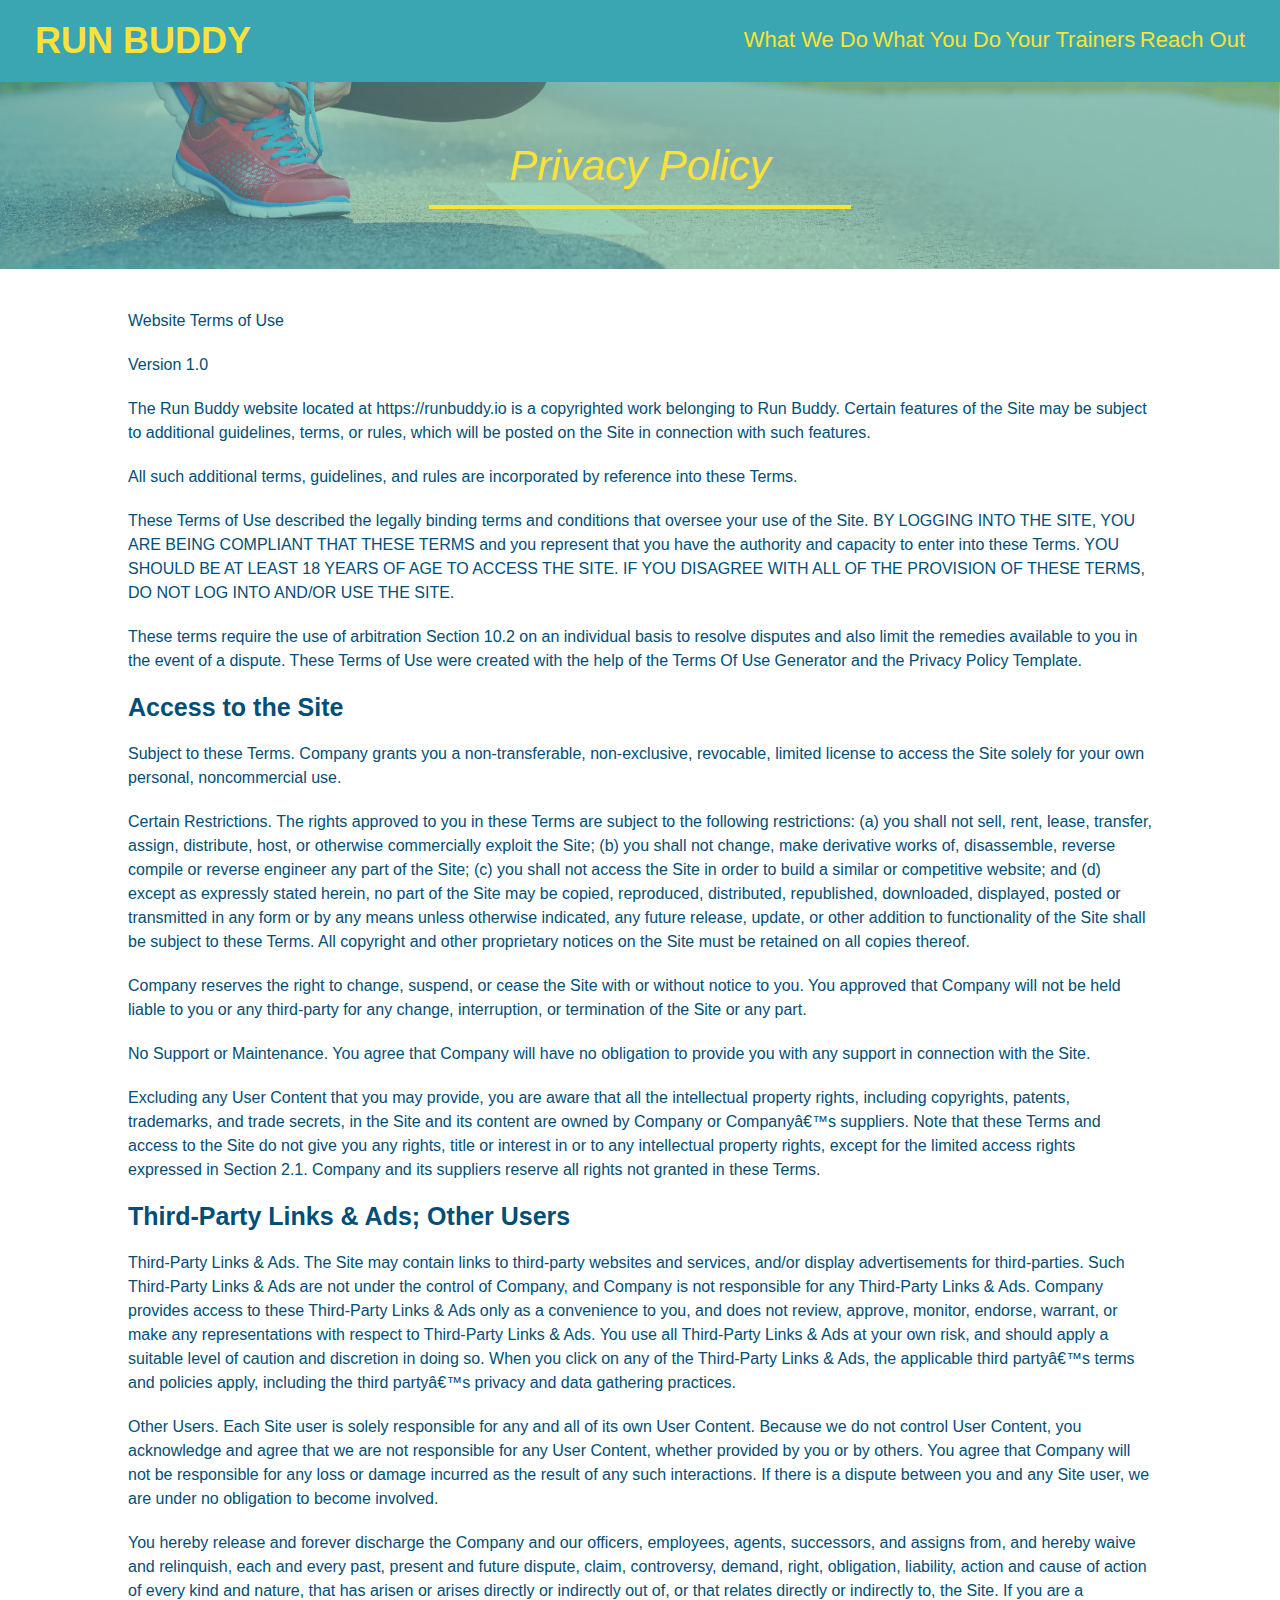
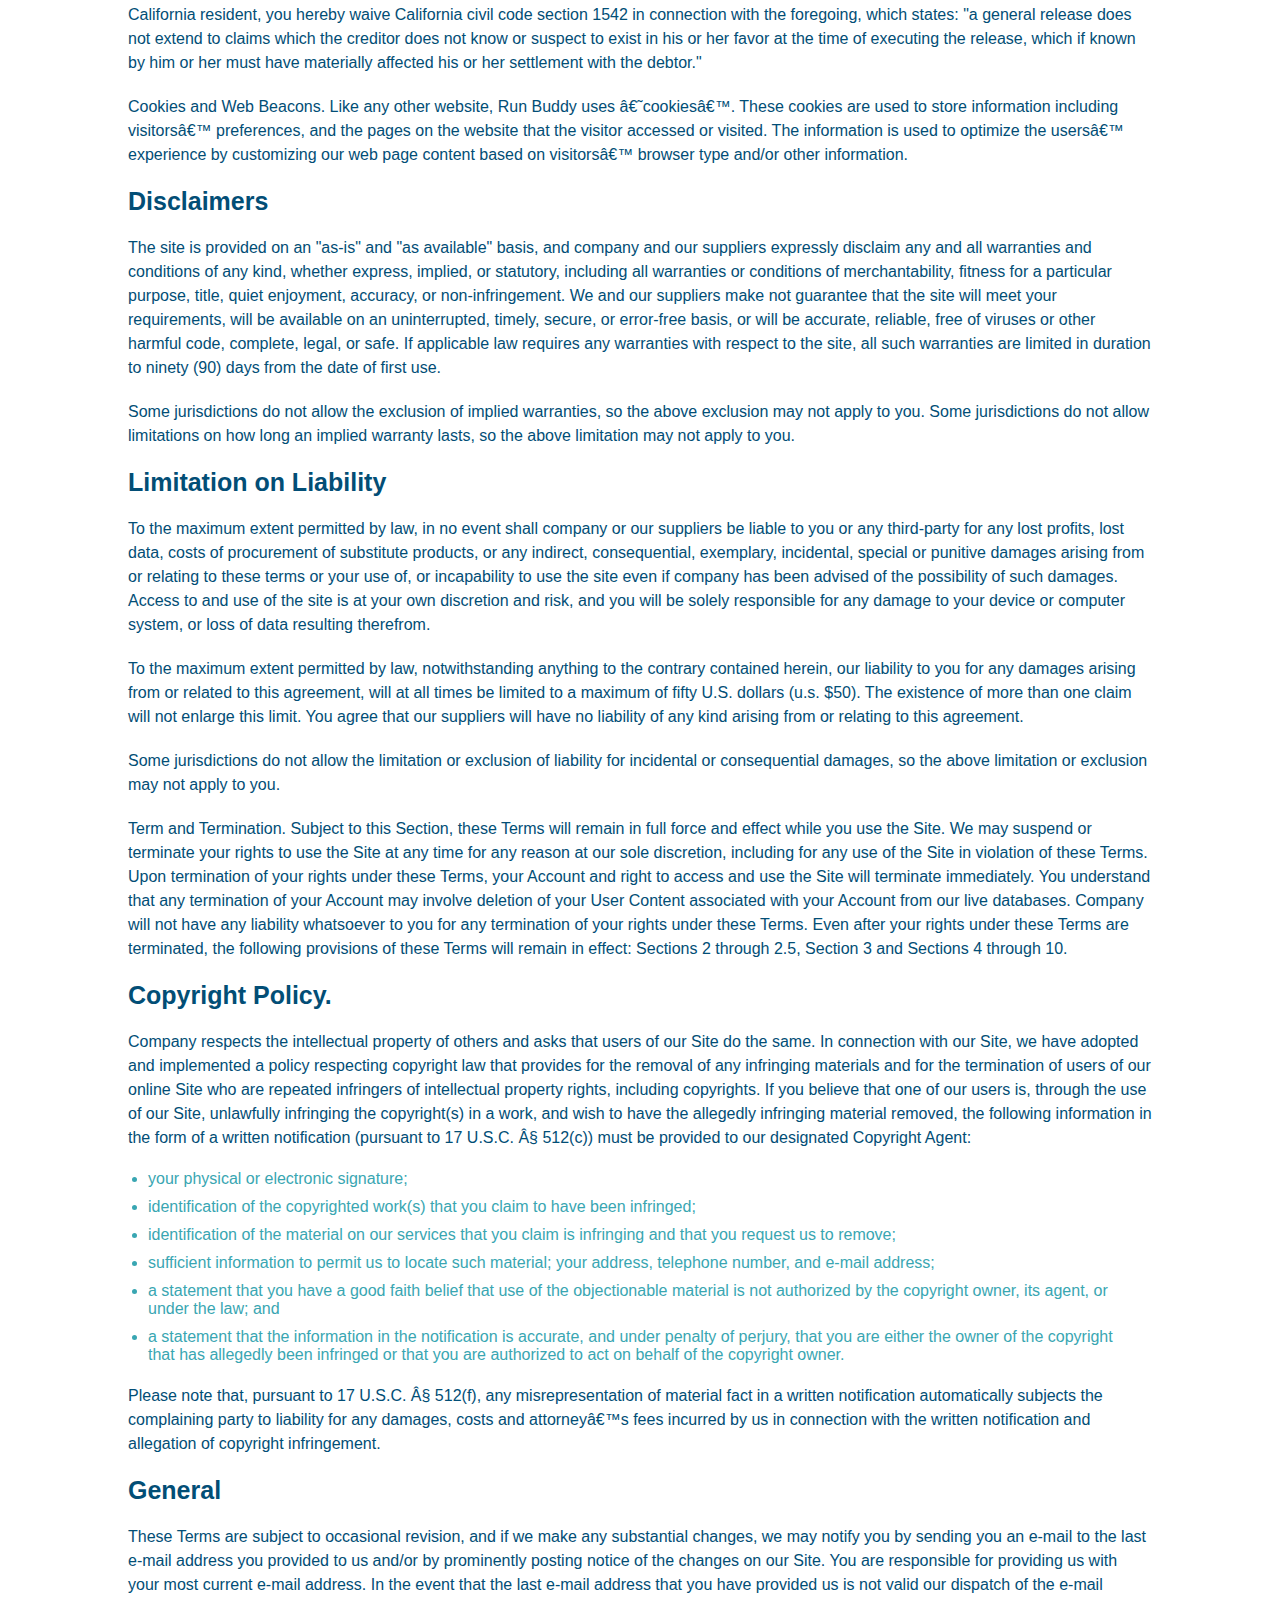
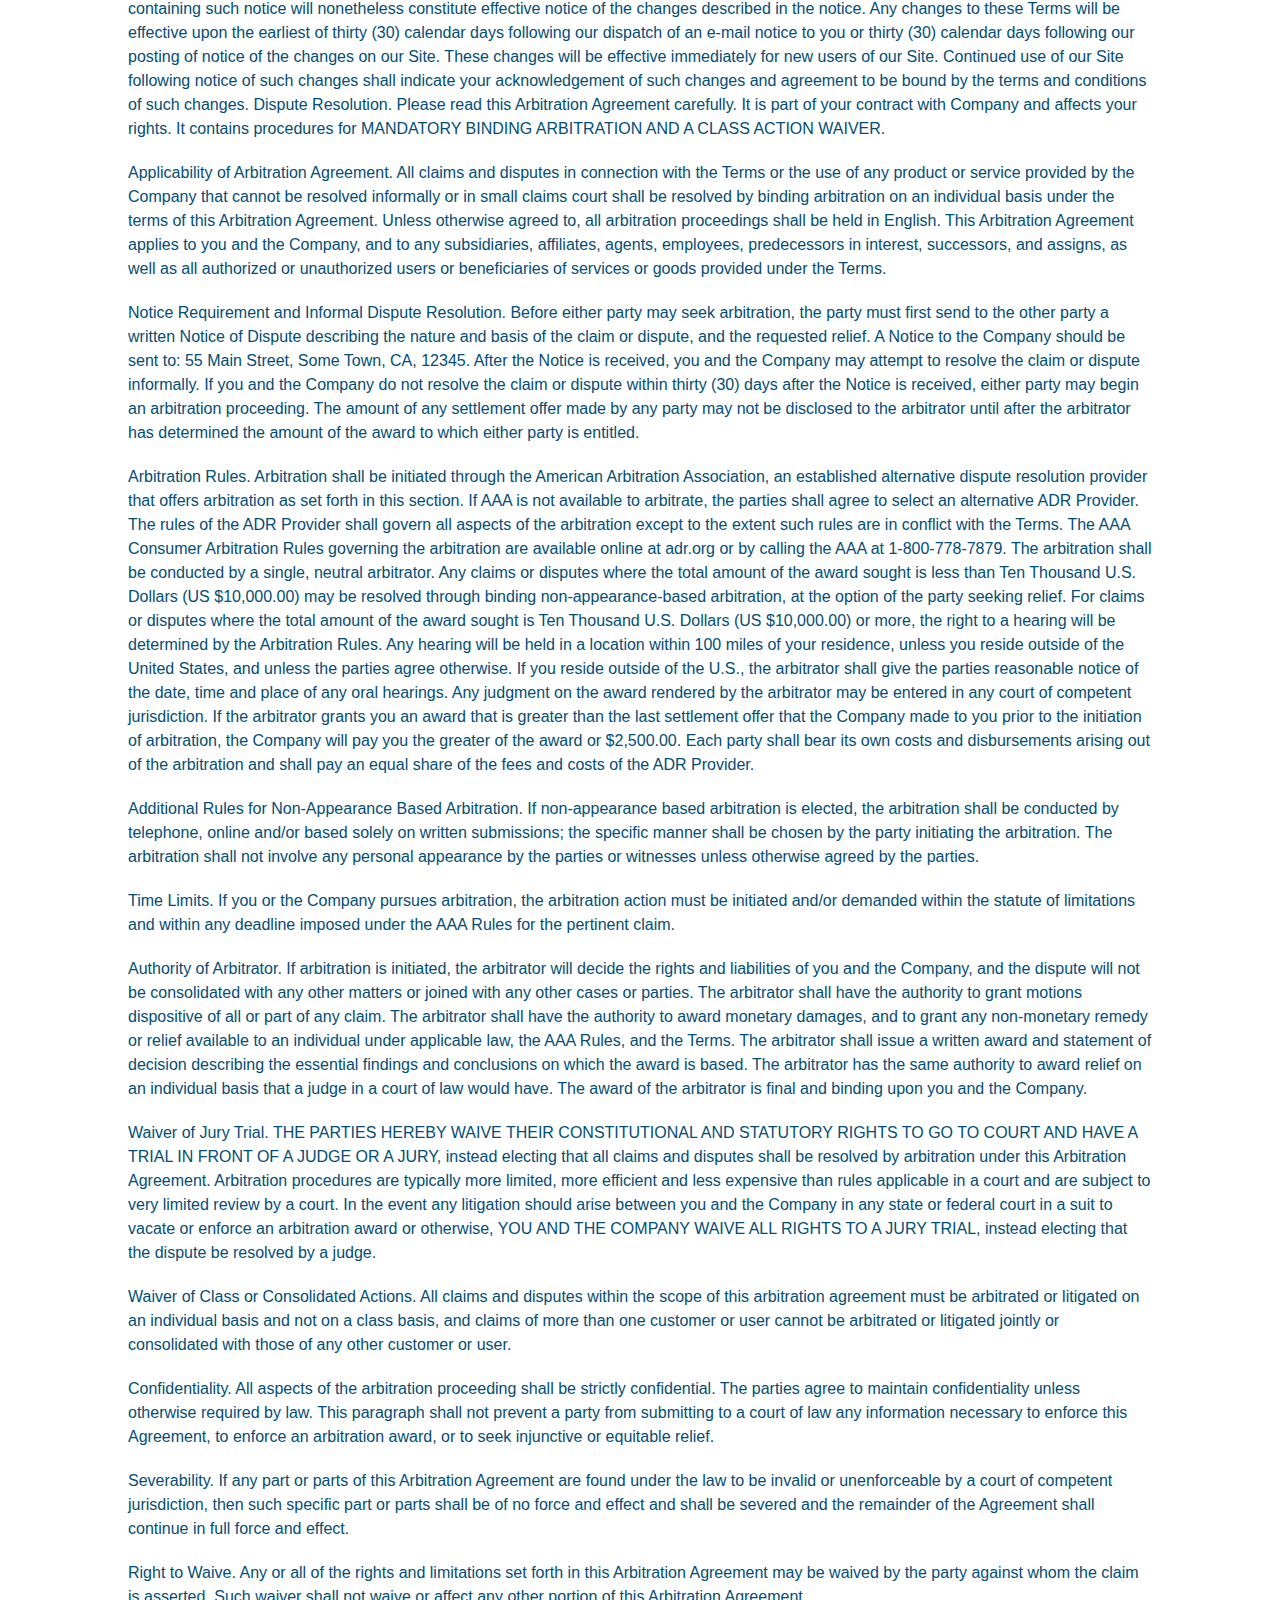
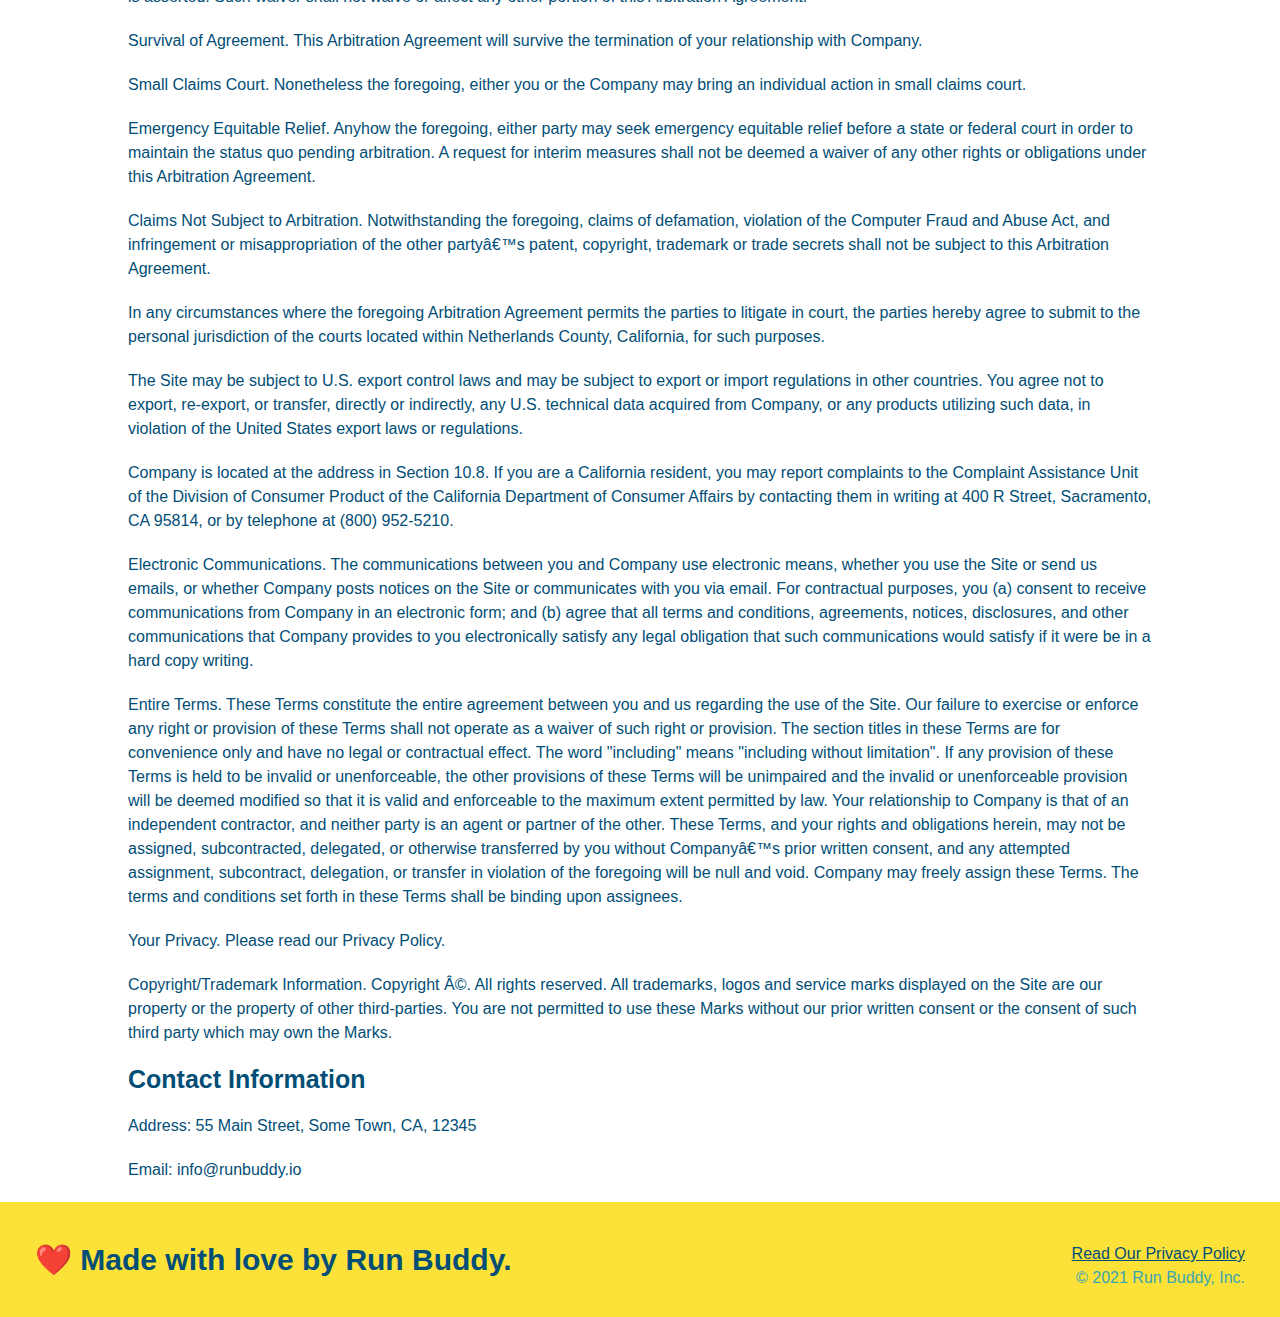
==== privacy-policy.html @ 9ab671fe "privacy policy" ====
<!DOCTYPE html>
<html lang="en">
    <head>
        <link rel="stylesheet" href=" ./assets/css/style.css" />
        <link rel="stylesheet" href=" ./assets/css/secondary-styles.css" />
        <meta charset="UTF-8" />
        <title>Privacy Policy - Run Buddy</title>
    </head>
    <body>
        <header>
<!-- Do this to all of the <a> elements in privacy-policy.html -->

            <h1>
                <a href="/">RUN BUDDY</a>
             </h1>
            <nav>
                <!-- Unordered list element -->  
                <ul>
                 <!-- List item element-->
                 <li>
                 <!-- Anchor element-->
                     <a href= "#what-we-do">What We Do</a>
                 </li>
                 <li>
                     <a href="#what-you-do">What You Do</a>
                 </li>
                 <li>
                     <a href="#your-trainers">Your Trainers</a>
                 </li>
                  <li>
                      <a href="#reach-out">Reach Out</a>
                  </li>   
              </ul>
 
            </nav>
        </header>
        <section class="hero">

            <h2 class="page-title">
                Privacy Policy
            </h2>
        </section>

        <article class="secondary-content">

      <p>
        Website Terms of Use
      </p>

      <p>
        Version 1.0
      </p>

      <p>
        The Run Buddy website located at https://runbuddy.io is a copyrighted work belonging to Run Buddy. Certain
        features of the Site may be subject to additional guidelines, terms, or rules, which will be posted on the Site
        in connection with such features.
      </p>

      <p>
        All such additional terms, guidelines, and rules are incorporated by reference into these Terms.
      </p>

      <p>
        These Terms of Use described the legally binding terms and conditions that oversee your use of the Site. BY
        LOGGING INTO THE SITE, YOU ARE BEING COMPLIANT THAT THESE TERMS and you represent that you have the authority
        and capacity to enter into these Terms. YOU SHOULD BE AT LEAST 18 YEARS OF AGE TO ACCESS THE SITE. IF YOU
        DISAGREE WITH ALL OF THE PROVISION OF THESE TERMS, DO NOT LOG INTO AND/OR USE THE SITE.
      </p>

      <p>
        These terms require the use of arbitration Section 10.2 on an individual basis to resolve disputes and also
        limit the remedies available to you in the event of a dispute. These Terms of Use were created with the help of
        the Terms Of Use Generator and the Privacy Policy Template.
      </p>

      <h3>
        Access to the Site
      </h3>

      <p>
        Subject to these Terms. Company grants you a non-transferable, non-exclusive, revocable, limited license to
        access the Site solely for your own personal, noncommercial use.
      </p>

      <p>
        Certain Restrictions. The rights approved to you in these Terms are subject to the following restrictions: (a)
        you shall not sell, rent, lease, transfer, assign, distribute, host, or otherwise commercially exploit the Site;
        (b) you shall not change, make derivative works of, disassemble, reverse compile or reverse engineer any part of
        the Site; (c) you shall not access the Site in order to build a similar or competitive website; and (d) except
        as expressly stated herein, no part of the Site may be copied, reproduced, distributed, republished, downloaded,
        displayed, posted or transmitted in any form or by any means unless otherwise indicated, any future release,
        update, or other addition to functionality of the Site shall be subject to these Terms. All copyright and other
        proprietary notices on the Site must be retained on all copies thereof.
      </p>

      <p>
        Company reserves the right to change, suspend, or cease the Site with or without notice to you. You approved
        that Company will not be held liable to you or any third-party for any change, interruption, or termination of
        the Site or any part.
      </p>

      <p>
        No Support or Maintenance. You agree that Company will have no obligation to provide you with any support in
        connection with the Site.
      </p>

      <p>
        Excluding any User Content that you may provide, you are aware that all the intellectual property rights,
        including copyrights, patents, trademarks, and trade secrets, in the Site and its content are owned by Company
        or Companyâ€™s suppliers. Note that these Terms and access to the Site do not give you any rights, title or
        interest in or to any intellectual property rights, except for the limited access rights expressed in Section
        2.1. Company and its suppliers reserve all rights not granted in these Terms.
      </p>

      <h3>
        Third-Party Links & Ads; Other Users
      </h3>

      <p>
        Third-Party Links & Ads. The Site may contain links to third-party websites and services, and/or display
        advertisements for third-parties. Such Third-Party Links & Ads are not under the control of Company, and Company
        is not responsible for any Third-Party Links & Ads. Company provides access to these Third-Party Links & Ads
        only as a convenience to you, and does not review, approve, monitor, endorse, warrant, or make any
        representations with respect to Third-Party Links & Ads. You use all Third-Party Links & Ads at your own risk,
        and should apply a suitable level of caution and discretion in doing so. When you click on any of the
        Third-Party Links & Ads, the applicable third partyâ€™s terms and policies apply, including the third partyâ€™s
        privacy and data gathering practices.
      </p>

      <p>
        Other Users. Each Site user is solely responsible for any and all of its own User Content. Because we do not
        control User Content, you acknowledge and agree that we are not responsible for any User Content, whether
        provided by you or by others. You agree that Company will not be responsible for any loss or damage incurred as
        the result of any such interactions. If there is a dispute between you and any Site user, we are under no
        obligation to become involved.
      </p>

      <p>
        You hereby release and forever discharge the Company and our officers, employees, agents, successors, and
        assigns from, and hereby waive and relinquish, each and every past, present and future dispute, claim,
        controversy, demand, right, obligation, liability, action and cause of action of every kind and nature, that has
        arisen or arises directly or indirectly out of, or that relates directly or indirectly to, the Site. If you are
        a California resident, you hereby waive California civil code section 1542 in connection with the foregoing,
        which states: "a general release does not extend to claims which the creditor does not know or suspect to exist
        in his or her favor at the time of executing the release, which if known by him or her must have materially
        affected his or her settlement with the debtor."
      </p>

      <p>
        Cookies and Web Beacons. Like any other website, Run Buddy uses â€˜cookiesâ€™. These cookies are used to store
        information including visitorsâ€™ preferences, and the pages on the website that the visitor accessed or visited.
        The information is used to optimize the usersâ€™ experience by customizing our web page content based on visitorsâ€™
        browser type and/or other information.
      </p>

      <h3>
        Disclaimers
      </h3>

      <p>
        The site is provided on an "as-is" and "as available" basis, and company and our suppliers expressly disclaim
        any and all warranties and conditions of any kind, whether express, implied, or statutory, including all
        warranties or conditions of merchantability, fitness for a particular purpose, title, quiet enjoyment, accuracy,
        or non-infringement. We and our suppliers make not guarantee that the site will meet your requirements, will be
        available on an uninterrupted, timely, secure, or error-free basis, or will be accurate, reliable, free of
        viruses or other harmful code, complete, legal, or safe. If applicable law requires any warranties with respect
        to the site, all such warranties are limited in duration to ninety (90) days from the date of first use.
      </p>

      <p>
        Some jurisdictions do not allow the exclusion of implied warranties, so the above exclusion may not apply to
        you. Some jurisdictions do not allow limitations on how long an implied warranty lasts, so the above limitation
        may not apply to you.
      </p>

      <h3>
        Limitation on Liability
      </h3>

      <p>
        To the maximum extent permitted by law, in no event shall company or our suppliers be liable to you or any
        third-party for any lost profits, lost data, costs of procurement of substitute products, or any indirect,
        consequential, exemplary, incidental, special or punitive damages arising from or relating to these terms or
        your use of, or incapability to use the site even if company has been advised of the possibility of such
        damages. Access to and use of the site is at your own discretion and risk, and you will be solely responsible
        for any damage to your device or computer system, or loss of data resulting therefrom.
      </p>

      <p>
        To the maximum extent permitted by law, notwithstanding anything to the contrary contained herein, our liability
        to you for any damages arising from or related to this agreement, will at all times be limited to a maximum of
        fifty U.S. dollars (u.s. $50). The existence of more than one claim will not enlarge this limit. You agree that
        our suppliers will have no liability of any kind arising from or relating to this agreement.
      </p>

      <p>
        Some jurisdictions do not allow the limitation or exclusion of liability for incidental or consequential
        damages, so the above limitation or exclusion may not apply to you.
      </p>

      <p>
        Term and Termination. Subject to this Section, these Terms will remain in full force and effect while you use
        the Site. We may suspend or terminate your rights to use the Site at any time for any reason at our sole
        discretion, including for any use of the Site in violation of these Terms. Upon termination of your rights under
        these Terms, your Account and right to access and use the Site will terminate immediately. You understand that
        any termination of your Account may involve deletion of your User Content associated with your Account from our
        live databases. Company will not have any liability whatsoever to you for any termination of your rights under
        these Terms. Even after your rights under these Terms are terminated, the following provisions of these Terms
        will remain in effect: Sections 2 through 2.5, Section 3 and Sections 4 through 10.
      </p>

      <h3>
        Copyright Policy.
      </h3>

      <p>
        Company respects the intellectual property of others and asks that users of our Site do the same. In connection
        with our Site, we have adopted and implemented a policy respecting copyright law that provides for the removal
        of any infringing materials and for the termination of users of our online Site who are repeated infringers of
        intellectual property rights, including copyrights. If you believe that one of our users is, through the use of
        our Site, unlawfully infringing the copyright(s) in a work, and wish to have the allegedly infringing material
        removed, the following information in the form of a written notification (pursuant to 17 U.S.C. Â§ 512(c)) must
        be provided to our designated Copyright Agent:
      </p>

      <ul>
        <li>
          your physical or electronic signature;
        </li>
        <li>
          identification of the copyrighted work(s) that you claim to have been infringed;
        </li>
        <li>
          identification of the material on our services that you claim is infringing and that you request us to remove;
        </li>
        <li>
          sufficient information to permit us to locate such material; your address, telephone number, and e-mail
          address;
        </li>
        <li>
          a statement that you have a good faith belief that use of the objectionable material is not authorized by the
          copyright owner, its agent, or under the law; and
        </li>
        <li>
          a statement that the information in the notification is accurate, and under penalty of perjury, that you are
          either the owner of the copyright that has allegedly been infringed or that you are authorized to act on
          behalf of the copyright owner.
        </li>
      </ul>

      <p>
        Please note that, pursuant to 17 U.S.C. Â§ 512(f), any misrepresentation of material fact in a written
        notification automatically subjects the complaining party to liability for any damages, costs and attorneyâ€™s
        fees incurred by us in connection with the written notification and allegation of copyright infringement.
      </p>

      <h3>
        General
      </h3>

      <p>
        These Terms are subject to occasional revision, and if we make any substantial changes, we may notify you by
        sending you an e-mail to the last e-mail address you provided to us and/or by prominently posting notice of the
        changes on our Site. You are responsible for providing us with your most current e-mail address. In the event
        that the last e-mail address that you have provided us is not valid our dispatch of the e-mail containing such
        notice will nonetheless constitute effective notice of the changes described in the notice. Any changes to these
        Terms will be effective upon the earliest of thirty (30) calendar days following our dispatch of an e-mail
        notice to you or thirty (30) calendar days following our posting of notice of the changes on our Site. These
        changes will be effective immediately for new users of our Site. Continued use of our Site following notice of
        such changes shall indicate your acknowledgement of such changes and agreement to be bound by the terms and
        conditions of such changes. Dispute Resolution. Please read this Arbitration Agreement carefully. It is part of
        your contract with Company and affects your rights. It contains procedures for MANDATORY BINDING ARBITRATION AND
        A CLASS ACTION WAIVER.
      </p>

      <p>
        Applicability of Arbitration Agreement. All claims and disputes in connection with the Terms or the use of any
        product or service provided by the Company that cannot be resolved informally or in small claims court shall be
        resolved by binding arbitration on an individual basis under the terms of this Arbitration Agreement. Unless
        otherwise agreed to, all arbitration proceedings shall be held in English. This Arbitration Agreement applies to
        you and the Company, and to any subsidiaries, affiliates, agents, employees, predecessors in interest,
        successors, and assigns, as well as all authorized or unauthorized users or beneficiaries of services or goods
        provided under the Terms.
      </p>

      <p>
        Notice Requirement and Informal Dispute Resolution. Before either party may seek arbitration, the party must
        first send to the other party a written Notice of Dispute describing the nature and basis of the claim or
        dispute, and the requested relief. A Notice to the Company should be sent to: 55 Main Street, Some Town, CA,
        12345. After the Notice is received, you and the Company may attempt to resolve the claim or dispute informally.
        If you and the Company do not resolve the claim or dispute within thirty (30) days after the Notice is received,
        either party may begin an arbitration proceeding. The amount of any settlement offer made by any party may not
        be disclosed to the arbitrator until after the arbitrator has determined the amount of the award to which either
        party is entitled.
      </p>

      <p>
        Arbitration Rules. Arbitration shall be initiated through the American Arbitration Association, an established
        alternative dispute resolution provider that offers arbitration as set forth in this section. If AAA is not
        available to arbitrate, the parties shall agree to select an alternative ADR Provider. The rules of the ADR
        Provider shall govern all aspects of the arbitration except to the extent such rules are in conflict with the
        Terms. The AAA Consumer Arbitration Rules governing the arbitration are available online at adr.org or by
        calling the AAA at 1-800-778-7879. The arbitration shall be conducted by a single, neutral arbitrator. Any
        claims or disputes where the total amount of the award sought is less than Ten Thousand U.S. Dollars (US
        $10,000.00) may be resolved through binding non-appearance-based arbitration, at the option of the party seeking
        relief. For claims or disputes where the total amount of the award sought is Ten Thousand U.S. Dollars (US
        $10,000.00) or more, the right to a hearing will be determined by the Arbitration Rules. Any hearing will be
        held in a location within 100 miles of your residence, unless you reside outside of the United States, and
        unless the parties agree otherwise. If you reside outside of the U.S., the arbitrator shall give the parties
        reasonable notice of the date, time and place of any oral hearings. Any judgment on the award rendered by the
        arbitrator may be entered in any court of competent jurisdiction. If the arbitrator grants you an award that is
        greater than the last settlement offer that the Company made to you prior to the initiation of arbitration, the
        Company will pay you the greater of the award or $2,500.00. Each party shall bear its own costs and
        disbursements arising out of the arbitration and shall pay an equal share of the fees and costs of the ADR
        Provider.
      </p>

      <p>
        Additional Rules for Non-Appearance Based Arbitration. If non-appearance based arbitration is elected, the
        arbitration shall be conducted by telephone, online and/or based solely on written submissions; the specific
        manner shall be chosen by the party initiating the arbitration. The arbitration shall not involve any personal
        appearance by the parties or witnesses unless otherwise agreed by the parties.
      </p>

      <p>
        Time Limits. If you or the Company pursues arbitration, the arbitration action must be initiated and/or demanded
        within the statute of limitations and within any deadline imposed under the AAA Rules for the pertinent claim.
      </p>

      <p>
        Authority of Arbitrator. If arbitration is initiated, the arbitrator will decide the rights and liabilities of
        you and the Company, and the dispute will not be consolidated with any other matters or joined with any other
        cases or parties. The arbitrator shall have the authority to grant motions dispositive of all or part of any
        claim. The arbitrator shall have the authority to award monetary damages, and to grant any non-monetary remedy
        or relief available to an individual under applicable law, the AAA Rules, and the Terms. The arbitrator shall
        issue a written award and statement of decision describing the essential findings and conclusions on which the
        award is based. The arbitrator has the same authority to award relief on an individual basis that a judge in a
        court of law would have. The award of the arbitrator is final and binding upon you and the Company.
      </p>

      <p>
        Waiver of Jury Trial. THE PARTIES HEREBY WAIVE THEIR CONSTITUTIONAL AND STATUTORY RIGHTS TO GO TO COURT AND HAVE
        A TRIAL IN FRONT OF A JUDGE OR A JURY, instead electing that all claims and disputes shall be resolved by
        arbitration under this Arbitration Agreement. Arbitration procedures are typically more limited, more efficient
        and less expensive than rules applicable in a court and are subject to very limited review by a court. In the
        event any litigation should arise between you and the Company in any state or federal court in a suit to vacate
        or enforce an arbitration award or otherwise, YOU AND THE COMPANY WAIVE ALL RIGHTS TO A JURY TRIAL, instead
        electing that the dispute be resolved by a judge.
      </p>

      <p>
        Waiver of Class or Consolidated Actions. All claims and disputes within the scope of this arbitration agreement
        must be arbitrated or litigated on an individual basis and not on a class basis, and claims of more than one
        customer or user cannot be arbitrated or litigated jointly or consolidated with those of any other customer or
        user.
      </p>

      <p>
        Confidentiality. All aspects of the arbitration proceeding shall be strictly confidential. The parties agree to
        maintain confidentiality unless otherwise required by law. This paragraph shall not prevent a party from
        submitting to a court of law any information necessary to enforce this Agreement, to enforce an arbitration
        award, or to seek injunctive or equitable relief.
      </p>

      <p>
        Severability. If any part or parts of this Arbitration Agreement are found under the law to be invalid or
        unenforceable by a court of competent jurisdiction, then such specific part or parts shall be of no force and
        effect and shall be severed and the remainder of the Agreement shall continue in full force and effect.
      </p>

      <p>
        Right to Waive. Any or all of the rights and limitations set forth in this Arbitration Agreement may be waived
        by the party against whom the claim is asserted. Such waiver shall not waive or affect any other portion of this
        Arbitration Agreement.
      </p>

      <p>
        Survival of Agreement. This Arbitration Agreement will survive the termination of your relationship with
        Company.
      </p>

      <p>
        Small Claims Court. Nonetheless the foregoing, either you or the Company may bring an individual action in small
        claims court.
      </p>

      <p>
        Emergency Equitable Relief. Anyhow the foregoing, either party may seek emergency equitable relief before a
        state or federal court in order to maintain the status quo pending arbitration. A request for interim measures
        shall not be deemed a waiver of any other rights or obligations under this Arbitration Agreement.
      </p>

      <p>
        Claims Not Subject to Arbitration. Notwithstanding the foregoing, claims of defamation, violation of the
        Computer Fraud and Abuse Act, and infringement or misappropriation of the other partyâ€™s patent, copyright,
        trademark or trade secrets shall not be subject to this Arbitration Agreement.
      </p>

      <p>
        In any circumstances where the foregoing Arbitration Agreement permits the parties to litigate in court, the
        parties hereby agree to submit to the personal jurisdiction of the courts located within Netherlands County,
        California, for such purposes.
      </p>

      <p>
        The Site may be subject to U.S. export control laws and may be subject to export or import regulations in other
        countries. You agree not to export, re-export, or transfer, directly or indirectly, any U.S. technical data
        acquired from Company, or any products utilizing such data, in violation of the United States export laws or
        regulations.
      </p>

      <p>
        Company is located at the address in Section 10.8. If you are a California resident, you may report complaints
        to the Complaint Assistance Unit of the Division of Consumer Product of the California Department of Consumer
        Affairs by contacting them in writing at 400 R Street, Sacramento, CA 95814, or by telephone at (800) 952-5210.
      </p>

      <p>
        Electronic Communications. The communications between you and Company use electronic means, whether you use the
        Site or send us emails, or whether Company posts notices on the Site or communicates with you via email. For
        contractual purposes, you (a) consent to receive communications from Company in an electronic form; and (b)
        agree that all terms and conditions, agreements, notices, disclosures, and other communications that Company
        provides to you electronically satisfy any legal obligation that such communications would satisfy if it were be
        in a hard copy writing.
      </p>

      <p>
        Entire Terms. These Terms constitute the entire agreement between you and us regarding the use of the Site. Our
        failure to exercise or enforce any right or provision of these Terms shall not operate as a waiver of such right
        or provision. The section titles in these Terms are for convenience only and have no legal or contractual
        effect. The word "including" means "including without limitation". If any provision of these Terms is held to be
        invalid or unenforceable, the other provisions of these Terms will be unimpaired and the invalid or
        unenforceable provision will be deemed modified so that it is valid and enforceable to the maximum extent
        permitted by law. Your relationship to Company is that of an independent contractor, and neither party is an
        agent or partner of the other. These Terms, and your rights and obligations herein, may not be assigned,
        subcontracted, delegated, or otherwise transferred by you without Companyâ€™s prior written consent, and any
        attempted assignment, subcontract, delegation, or transfer in violation of the foregoing will be null and void.
        Company may freely assign these Terms. The terms and conditions set forth in these Terms shall be binding upon
        assignees.
      </p>

      <p>
        Your Privacy. Please read our Privacy Policy.
      </p>

      <p>
        Copyright/Trademark Information. Copyright Â©. All rights reserved. All trademarks, logos and service marks
        displayed on the Site are our property or the property of other third-parties. You are not permitted to use
        these Marks without our prior written consent or the consent of such third party which may own the Marks.
      </p>

      <h3>
        Contact Information
      </h3>

      <p>
        Address: 55 Main Street, Some Town, CA, 12345
      </p>

      <p>
        Email: info@runbuddy.io
      </p>

        </article>

        <footer>
            <h2>❤️ Made with love by Run Buddy.</h2>
            <div>
                <a href="#">Read Our Privacy Policy</a></br>
                &copy; 2021 Run Buddy, Inc.
            </div>
       </footer>
       
       </div>
    </body>
</html>
---- assets/css/style.css ----
*{
    margin: 0;
    padding: 0;
    box-sizing: border-box;
}

body {
    /* more on this crazy alphanumerical value in a minute */
    color: #39a6b2;
    font-family: Helvetica, Arial, sans-serif;
   
}

/* apply stylers to the <header> */
header {
    padding: 20px 35px;
    background-color: #39a6b2;
}

header h1{
    font-weight: bold;
    font-size: 36px;
    color: #fce138;
    margin: 0;
    display: inline;
}

header a{
    text-decoration: none;
    color: #fce138;
}

header nav {
    float: right;
    margin: 7px 0;
}

header nav ul li {
    display: inline;
}

header nav ul li a {
    margin: 0, 30px;
    font-weight: lighter;
    font-size: 22px
}

footer {
    background: #fce138;
    width: 100%;
    padding: 40px 35px;

}

footer h2 {
    display: inline;
    color: #024e76;
    font-size: 30px;
    margin: 0;
}

footer div{
    float: right;
    line-height: 1.5;
    text-align: right;
}

footer a{
    color: #024e76;
}

section {
    padding: 60px;
}

/* Hero Style Start */
.hero {
    background-image: url(../images/hero-bg.jpeg);
    height: 600px;
    background-size: cover;
    background-position: center;
    position: relative;
}
/* Hero Style End */

/* Hero Form Start */
.hero-form {
    border: 3px solid #024e76;
    background-color: #fce138;
    padding: 20px;
    width: 500px;
    color: #024e76;
    position: absolute;
    bottom: 120px;
    right: 140px;
   
}

.hero-form h3{
    font-size: 24px;
    margin: 0;
}

.hero-form p {
    margin: 5px 0 15px 0;
  }

  .form-input {
    border: 1px solid #024e76;
    display: block;
    padding: 7px 15px;
    font-size: 16px;
    color: #024e76;
    width: 100%;
    margin-bottom: 15px;
  }

  .hero-form label {
    margin: 0 5px;
  }

  .hero-form button {
    color: #fce138;
    background-color: #024e76;
    border: none;
    padding: 10px 20px;
    font-size: 16px;
  }
/* Hero Form End */

.intro {
    text-align: center;
}

.intro h2 {
  
}

.intro p {
    line-height: 1.7;
    color: #39a6b2;
    width: 80%;
    font-size: 20px;
    margin: 0 auto;
}

.steps {
    text-align: center;
    background: #fce138;
}
.steps h2 {

}
.section-title {
    font-size: 55px;
    color: #024e76;
    margin-bottom: 35px;
    padding: 0 100px 20px 100px;
    display: inline-block;
    border-bottom: 3px solid;
}

.primary-border {
    border-color: #fce138;
}

.secondary-border {
    border-color: #39a6b2;
}

.steps div {
    margin-bottom: 80px;
  }
  
  .steps img {
    width: 15%;
    margin: 10px 0;
  }
  
  .steps h3 {
    color: #024e76;
    font-size: 46px;
    margin-top: 10px;
  }
  
  .steps p {
    color: #39a6b2;
    font-size: 23px;
  }

  .steps span {
    font-size: 38px;
  }
  
  .trainers{
      text-align: center;
  }

  .trainer {
    width: 900px;
    margin: 0 auto 30px auto;
    background: #024e76;
    color: #fce138;
    margin: 0 auto 30px auto;
    overflow: auto
  }

  .trainer img {
    width: 35%;
    float: left;
  }
  
  .trainer-bio {
    padding: 35px;
    float: left;
    width: 65%;
  }

  .text-left {
    text-align: left;
  }
  
  .text-right {
    text-align: right;
  }

  .trainer-bio h3 {
    font-size: 32px;
    margin-bottom: 8px;
  }
  
  .trainer-bio h4 {
    font-weight: lighter;
    font-size: 26px;
    margin-bottom: 25px;
  }
  
  .trainer-bio p {
    font-size: 17px;
    line-height: 1.3;
  }

/* REACH OUT STYLES START */
.contact {
    text-align: center;
    background: #024e76;
  }
  
  .contact h2 {
    color: #fce138;
  }
  
  .contact-info iframe {
    width: 400px;
    height: 400px;
  }
  
  .contact-info div {
    width: 410px;
    display: inline-block;
    vertical-align: top;
    text-align: left;
    margin: 30px 0 0 60px;
    color: white;
  }
  
  .contact-info h3 {
    color: #fce138;
    font-size: 32px;
  }
  
  .contact-info p,
  .contact-info address {
    margin: 20px 0;
    line-height: 1.5;
    font-size: 20px;
    font-style: normal;
  }
  
  .contact-info a {
    color: #fce138;
  }
  
  /* REACH OUT STYLES END */

  /* these two colors will override the ones above in .hero */
.hero-secondary {
    background-color: black;
    color: red;
  }
---- assets/css/secondary-styles.css ----
.hero {
    background-position: bottom;
    height: auto;
    text-align: center;
    margin-bottom: 40px;
  }

  .page-title {
      color: #fce138;
      display: inline-block;
      border-bottom: 4px solid #fce138;
      padding: 0 80px 15px 80px;
      font-weight: normal;
      font-size: 42px;
      font-style: italic;
  }

  .secondary-content {
      width: 80%;
      margin: 0 auto;
      color: #024e76;
  }

  .secondary-content h3 {
      font-size: 25px;
      margin: 20px 0;
  }

  .secondary-content p {
    font-size: 16px;
    line-height: 1.5;
    margin: 20px 0;
}

.secondary-content ul {
    font-size: 16px;
    margin: 15px 20px;
}

.secondary-content li {
    color: #39a6b2;
    margin: 10px 0;
}
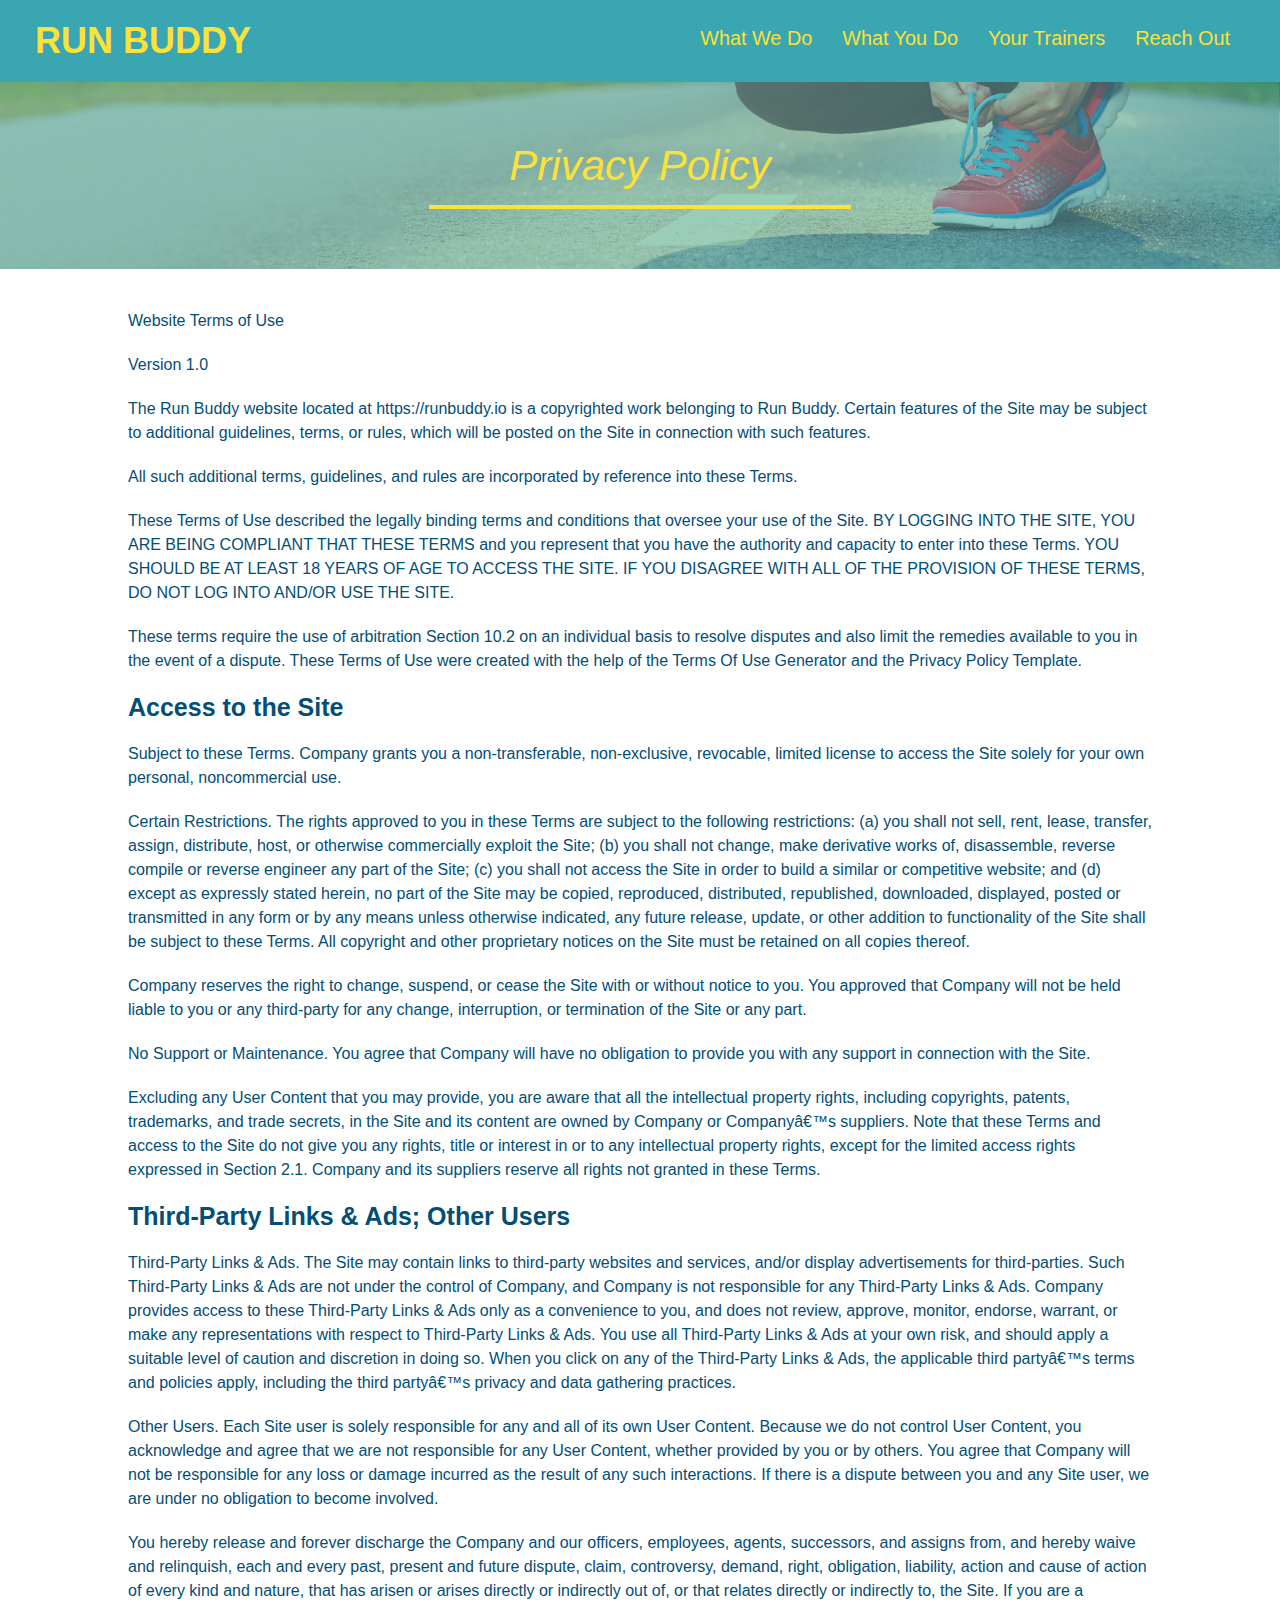
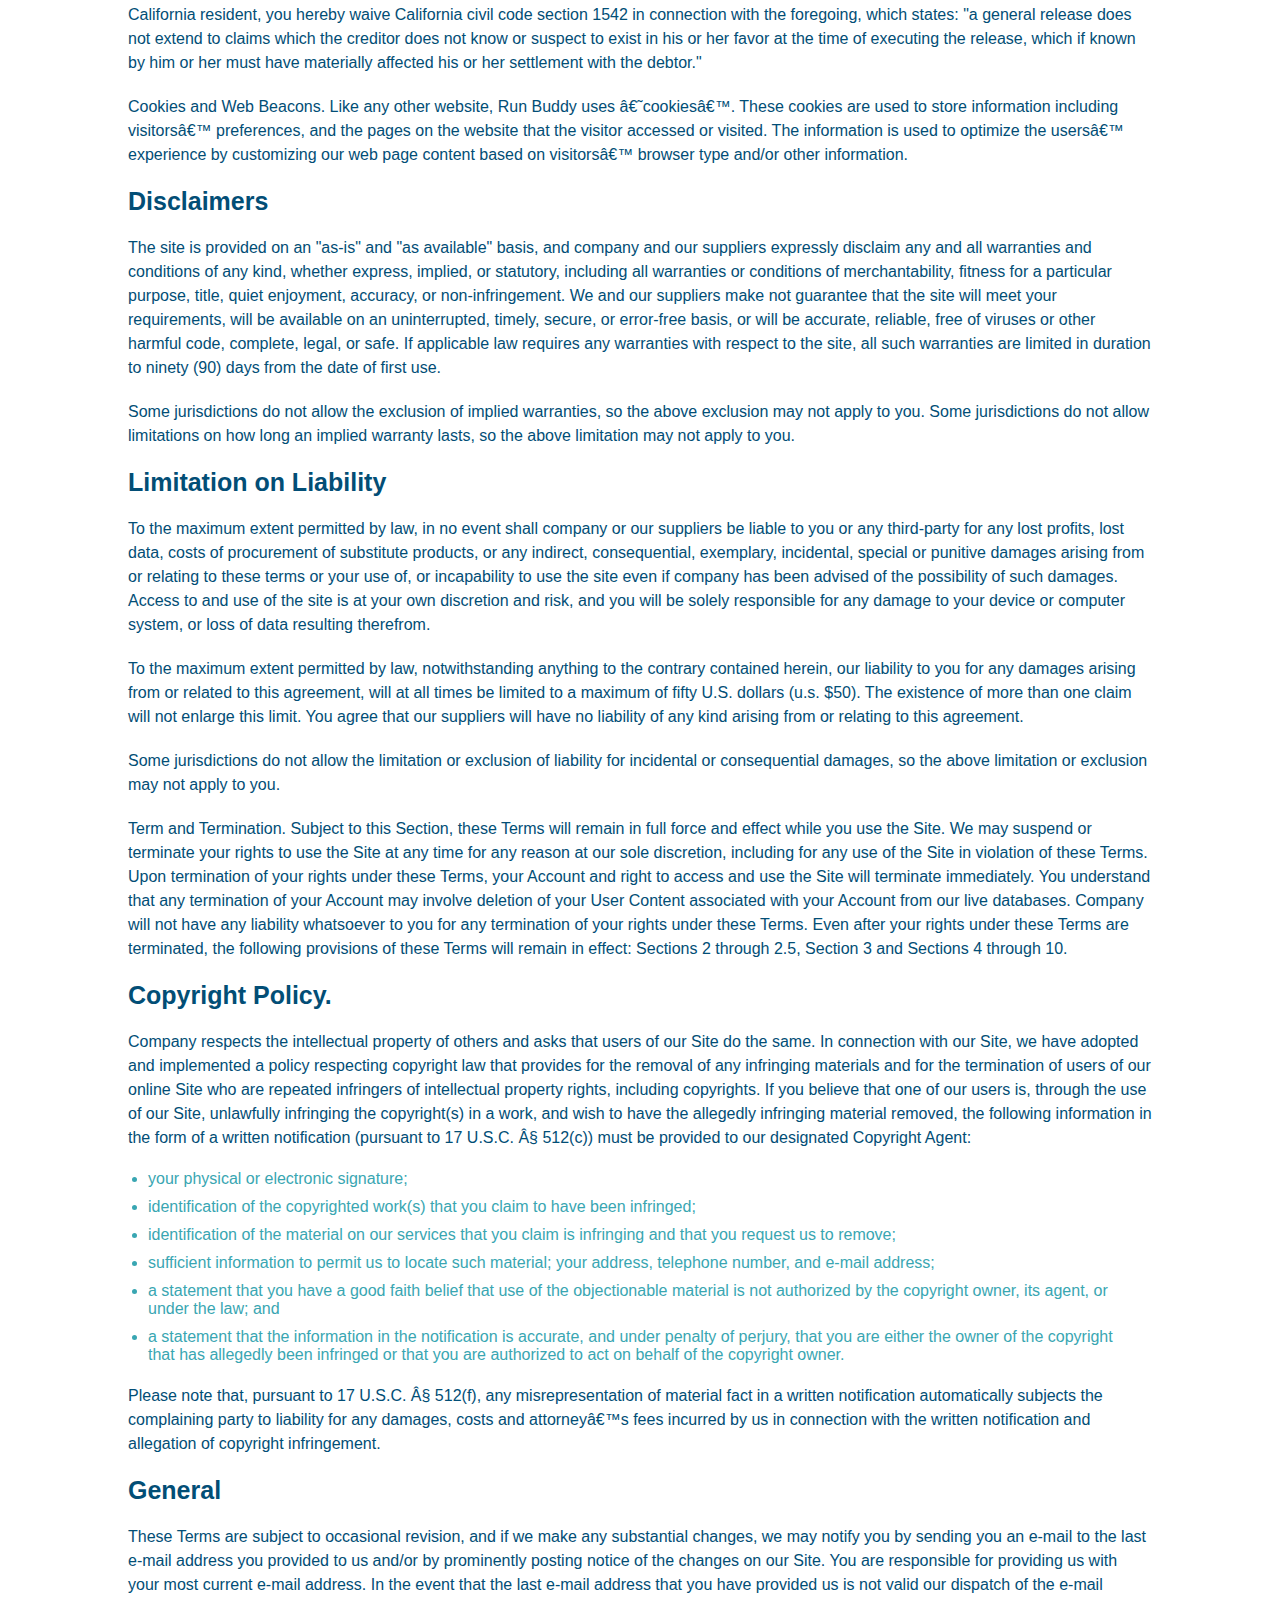
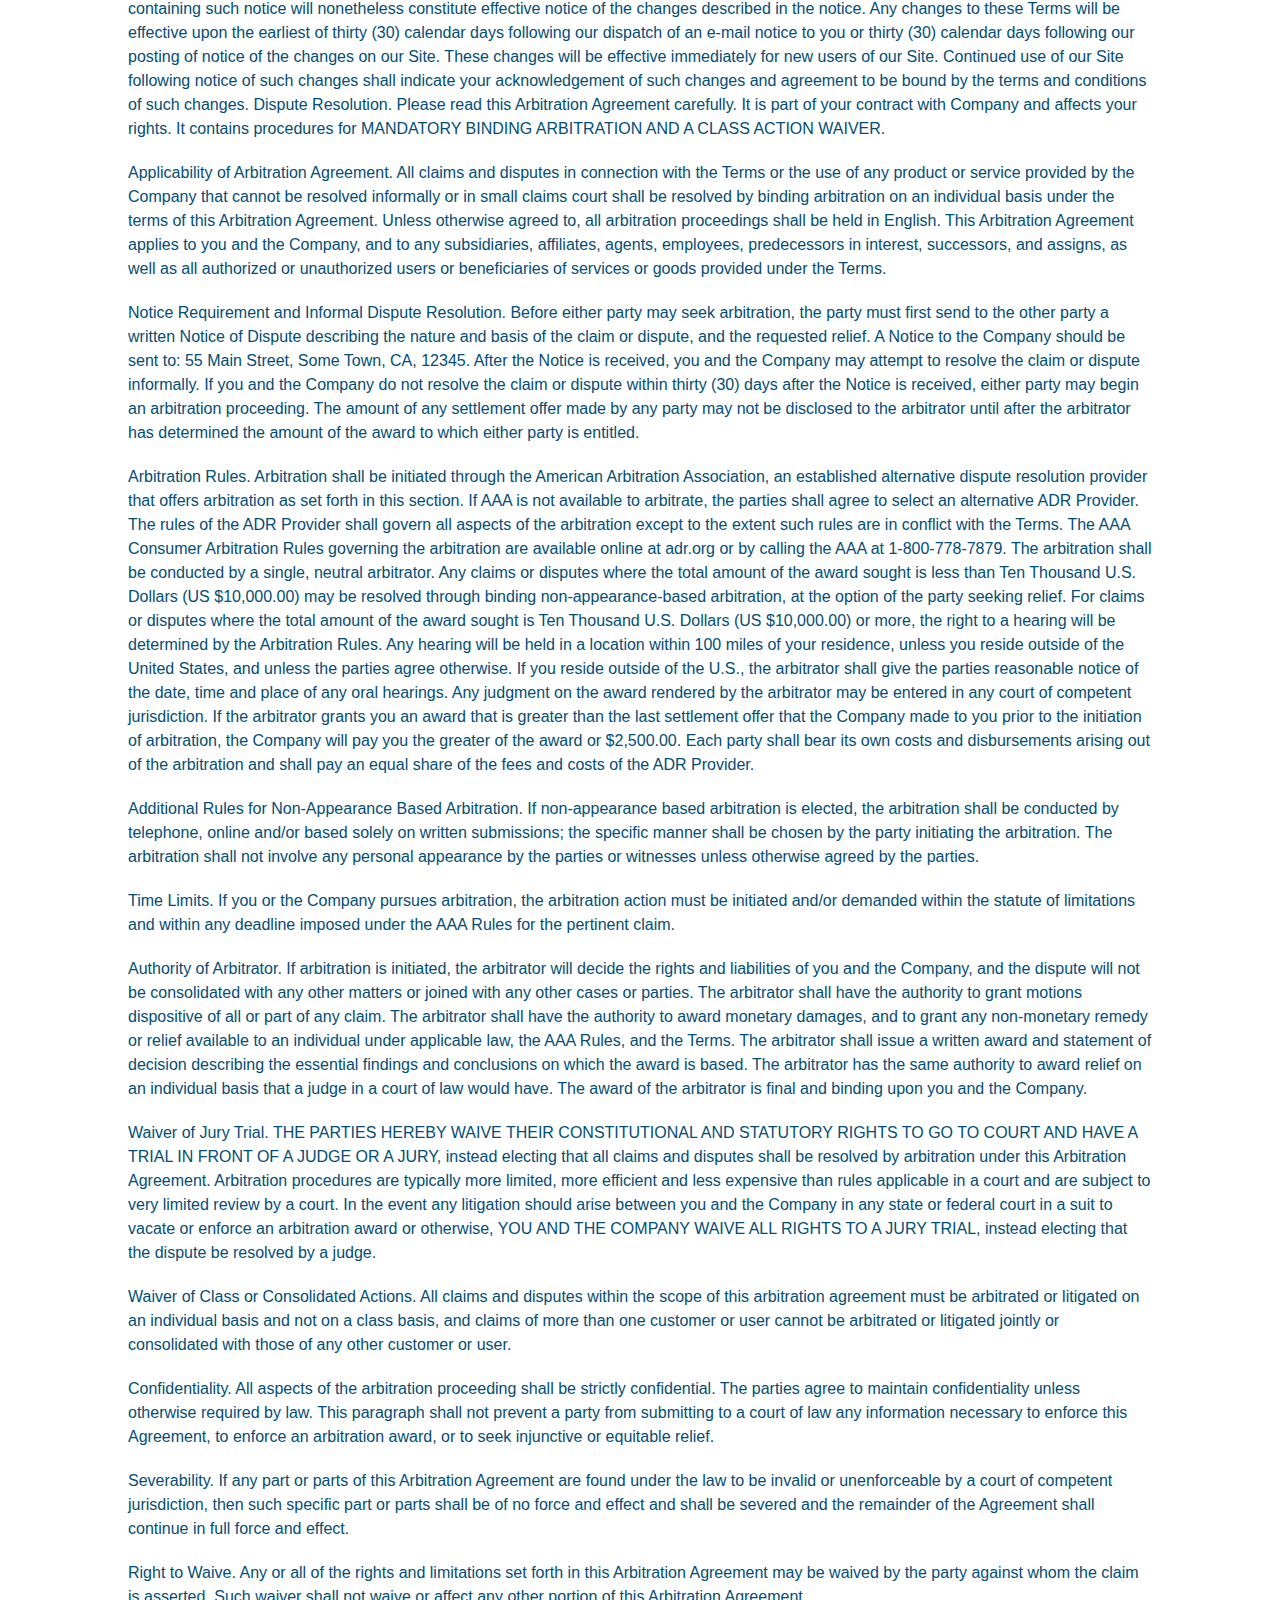
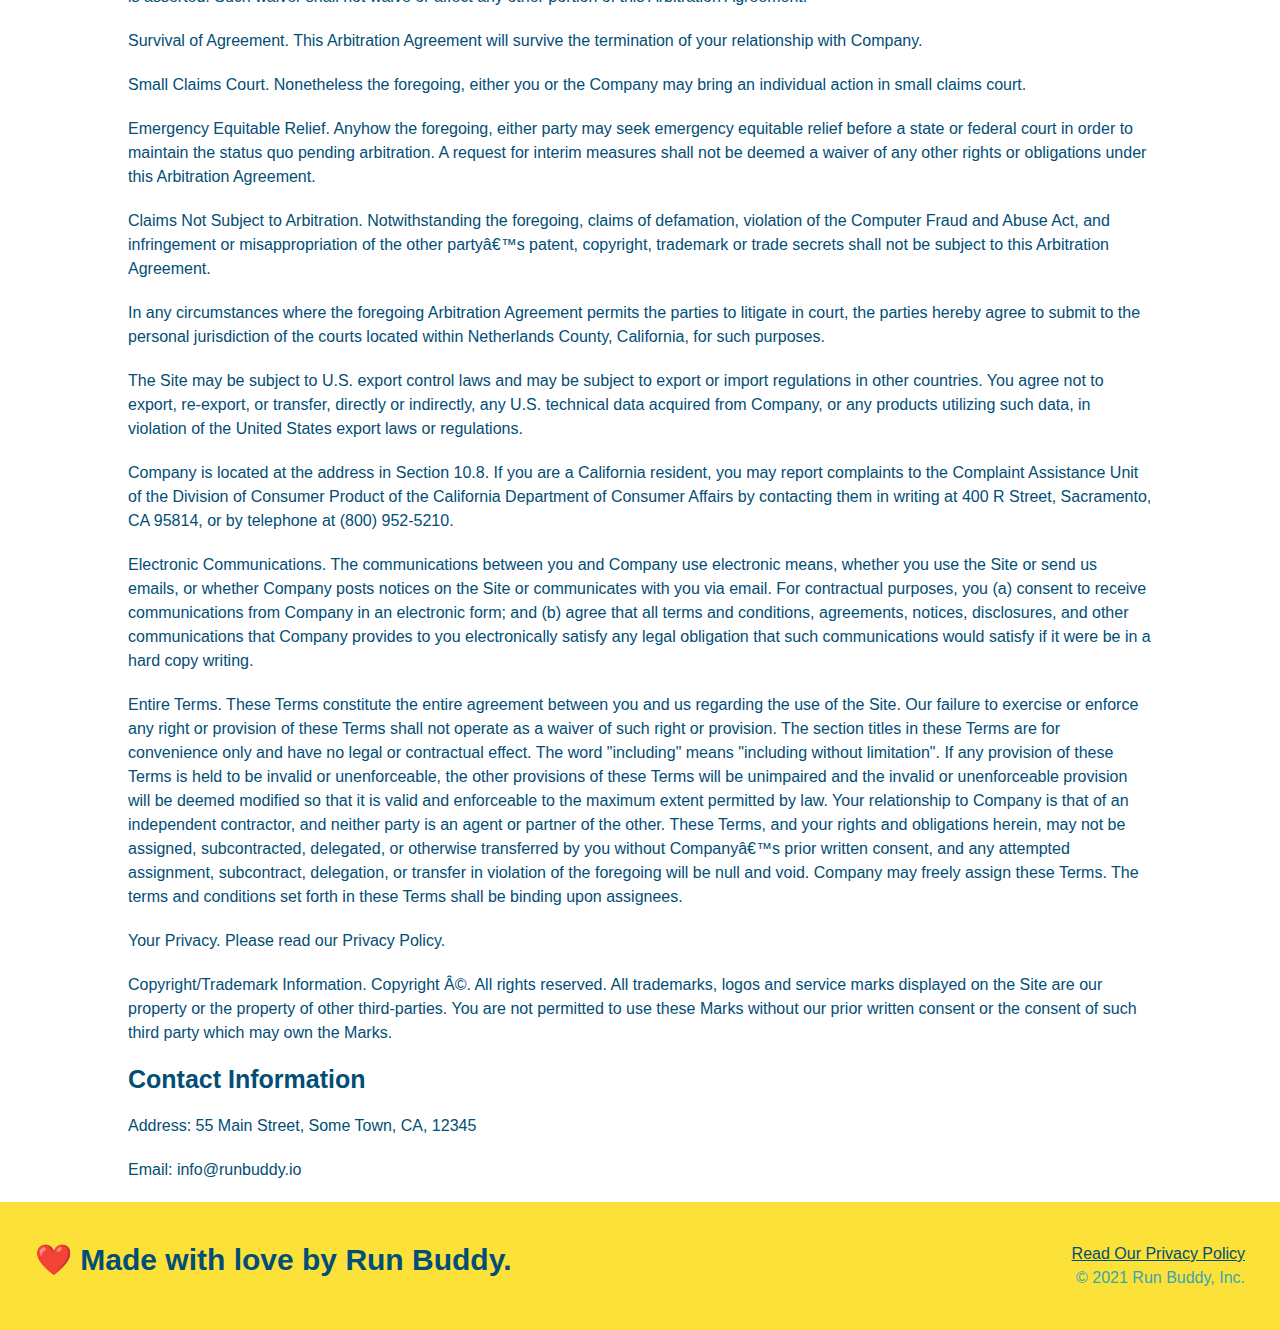
==== commit 3c469f4d: "mediaqueries" ====
--- a/privacy-policy.html
+++ b/privacy-policy.html
@@ -1,6 +1,7 @@
 <!DOCTYPE html>
 <html lang="en">
     <head>
+      <meta name="viewport" content="width=device-width, initial-scale=1.0" />
         <link rel="stylesheet" href=" ./assets/css/style.css" />
         <link rel="stylesheet" href=" ./assets/css/secondary-styles.css" />
         <meta charset="UTF-8" />
--- a/assets/css/style.css
+++ b/assets/css/style.css
@@ -15,6 +15,9 @@
 header {
     padding: 20px 35px;
     background-color: #39a6b2;
+    display: flex;
+    justify-content: space-between;
+    flex-wrap: wrap;
 }
 
 header h1{
@@ -22,7 +25,8 @@
     font-size: 36px;
     color: #fce138;
     margin: 0;
-    display: inline;
+    
+    
 }
 
 header a{
@@ -31,36 +35,41 @@
 }
 
 header nav {
-    float: right;
+   
     margin: 7px 0;
 }
 
-header nav ul li {
-    display: inline;
+header nav ul {
+  display: flex;
+  flex-wrap: wrap;
+  justify-content: space-between;
+  align-items: center;
+  list-style: none;
 }
 
 header nav ul li a {
-    margin: 0, 30px;
-    font-weight: lighter;
-    font-size: 22px
+  padding: 10px 15px;
+  font-weight: lighter;
+  font-size: 1.55vw;
 }
 
 footer {
+    display: flex;
     background: #fce138;
     width: 100%;
     padding: 40px 35px;
+    justify-content: space-between;
+    flex-wrap: wrap;
 
 }
 
 footer h2 {
-    display: inline;
     color: #024e76;
     font-size: 30px;
     margin: 0;
 }
 
 footer div{
-    float: right;
     line-height: 1.5;
     text-align: right;
 }
@@ -76,10 +85,13 @@
 /* Hero Style Start */
 .hero {
     background-image: url(../images/hero-bg.jpeg);
-    height: 600px;
+    display: flex;
+    justify-content: center;
+    flex-wrap: wrap;
     background-size: cover;
     background-position: center;
-    position: relative;
+    align-items: flex-start;
+
 }
 /* Hero Style End */
 
@@ -88,12 +100,10 @@
     border: 3px solid #024e76;
     background-color: #fce138;
     padding: 20px;
-    width: 500px;
-    color: #024e76;
-    position: absolute;
-    bottom: 120px;
-    right: 140px;
-   
+
+    color: #024e76;
+    width: 40%;
+    margin: 3.5%;
 }
 
 .hero-form h3{
@@ -103,6 +113,21 @@
 
 .hero-form p {
     margin: 5px 0 15px 0;
+  }
+
+  .hero-cta {
+    width: 35%;
+    text-align: right;
+    margin: 3.5%;
+    color: #fff;
+    font-size: 18px;
+    line-height: 1.2;
+  }
+
+  .hero-cta h2 {
+    font-style: italic;
+    font-size: 55px;
+    color: #fce138;
   }
 
   .form-input {
@@ -127,10 +152,6 @@
     font-size: 16px;
   }
 /* Hero Form End */
-
-.intro {
-    text-align: center;
-}
 
 .intro h2 {
   
@@ -142,21 +163,23 @@
     width: 80%;
     font-size: 20px;
     margin: 0 auto;
+    text-align: center
 }
 
 .steps {
+
+    background: #fce138;
+}
+.steps h2 {
+
+}
+.section-title {
+    font-size: 48px;
+    color: #024e76;
+    padding-bottom: 20px;
     text-align: center;
-    background: #fce138;
-}
-.steps h2 {
-
-}
-.section-title {
-    font-size: 55px;
-    color: #024e76;
-    margin-bottom: 35px;
-    padding: 0 100px 20px 100px;
-    display: inline-block;
+    margin: 0 auto 35px auto;
+    width: 50%;
     border-bottom: 3px solid;
 }
 
@@ -167,54 +190,76 @@
 .secondary-border {
     border-color: #39a6b2;
 }
-
-.steps div {
-    margin-bottom: 80px;
-  }
-  
-  .steps img {
-    width: 15%;
-    margin: 10px 0;
-  }
-  
-  .steps h3 {
+.step {
+  margin: 50px auto;
+  padding-bottom: 50px;
+  width: 80%;
+  border-bottom: 1px solid #39a6b2;
+  display: flex;
+  flex-wrap: wrap;
+  align-items: center;
+  justify-content: space-between;
+}
+  
+  .step h3 {
+    flex: 1 30%;
     color: #024e76;
     font-size: 46px;
-    margin-top: 10px;
-  }
-  
-  .steps p {
+    }
+  .step-info {
+    flex: 2 70%;
+    display: flex;
+    flex-wrap: wrap;
+    align-items: center;
+    }
+    .step-img {
+      flex: 1 12%;
+      margin-right: 20px;
+    }
+
+    .step-text {
+      flex: 12;
+    }
+
+    .step-img img {
+      max-width: 100%;
+    }
+  .step-text p {
     color: #39a6b2;
-    font-size: 23px;
-  }
-
-  .steps span {
-    font-size: 38px;
-  }
-  
-  .trainers{
-      text-align: center;
+    font-size: 18px;
+  }
+  .step-text h4 {
+    font-size: 26px;
+    line-height: 1.5;
+    color: #024e76;
+  }
+
+
+  .trainers {
+    width: 100%;
+    margin: 0 auto;
+    display: flex;
+    flex-wrap: wrap;
+    justify-content: space-around;
   }
 
   .trainer {
-    width: 900px;
-    margin: 0 auto 30px auto;
+    margin: 20px;
     background: #024e76;
     color: #fce138;
-    margin: 0 auto 30px auto;
-    overflow: auto
+    flex: 1
   }
 
   .trainer img {
-    width: 35%;
-    float: left;
+    width: 100%;
   }
   
   .trainer-bio {
-    padding: 35px;
-    float: left;
-    width: 65%;
-  }
+    padding: 25px;
+    line-height: 1.3;
+  }
+
+
 
   .text-left {
     text-align: left;
@@ -225,24 +270,23 @@
   }
 
   .trainer-bio h3 {
-    font-size: 32px;
-    margin-bottom: 8px;
+    font-size: 28px;
   }
   
   .trainer-bio h4 {
     font-weight: lighter;
-    font-size: 26px;
-    margin-bottom: 25px;
+    font-size: 22px;
+    margin-bottom: 15px;
   }
   
   .trainer-bio p {
     font-size: 17px;
-    line-height: 1.3;
+    
   }
 
 /* REACH OUT STYLES START */
 .contact {
-    text-align: center;
+   
     background: #024e76;
   }
   
@@ -250,17 +294,21 @@
     color: #fce138;
   }
   
+  .contact-info{
+ display: flex;
+justify-content: space-between;
+flex-wrap: wrap;
+  }
+
+  .contact-info > * {
+    flex: 1;
+    margin: 15px;
+  }
+
   .contact-info iframe {
-    width: 400px;
-    height: 400px;
   }
   
   .contact-info div {
-    width: 410px;
-    display: inline-block;
-    vertical-align: top;
-    text-align: left;
-    margin: 30px 0 0 60px;
     color: white;
   }
   
@@ -273,9 +321,42 @@
   .contact-info address {
     margin: 20px 0;
     line-height: 1.5;
-    font-size: 20px;
+    font-size: 16px;
     font-style: normal;
   }
+  .contact-form input, .contact-form textarea{
+    border: 1px solid #024e76;
+
+display: block;
+
+padding: 7px 15px;
+
+font-size: 16px;
+
+color: #024e76;
+
+width: 100%;
+
+margin-bottom: 15px;
+
+margin-top: 5px;
+  }
+  .contact-form button {
+
+    width: 100%;
+
+border: none;
+
+background: #fce138;
+
+color: #024e76;
+
+text-align: center;
+
+padding: 15px 0;
+
+font-size: 16px;
+  }
   
   .contact-info a {
     color: #fce138;
@@ -284,7 +365,22 @@
   /* REACH OUT STYLES END */
 
   /* these two colors will override the ones above in .hero */
-.hero-secondary {
-    background-color: black;
-    color: red;
-  }+
+  .flex-row {
+    display: flex;
+  }
+
+  /* MEDIA QUERY FOR SMALLER DESKTOP SCREENS AND SMALLER */
+@media screen and (max-width: 980px) {
+
+}
+
+/* MEDIA QUERY FOR TABLETS AND SMALLER */
+@media screen and (max-width: 768px) {
+
+}
+
+/* MEDIA QUERY FOR MOBILE PHONES AND SMALLER */
+@media screen and (max-width: 575px) {
+
+}